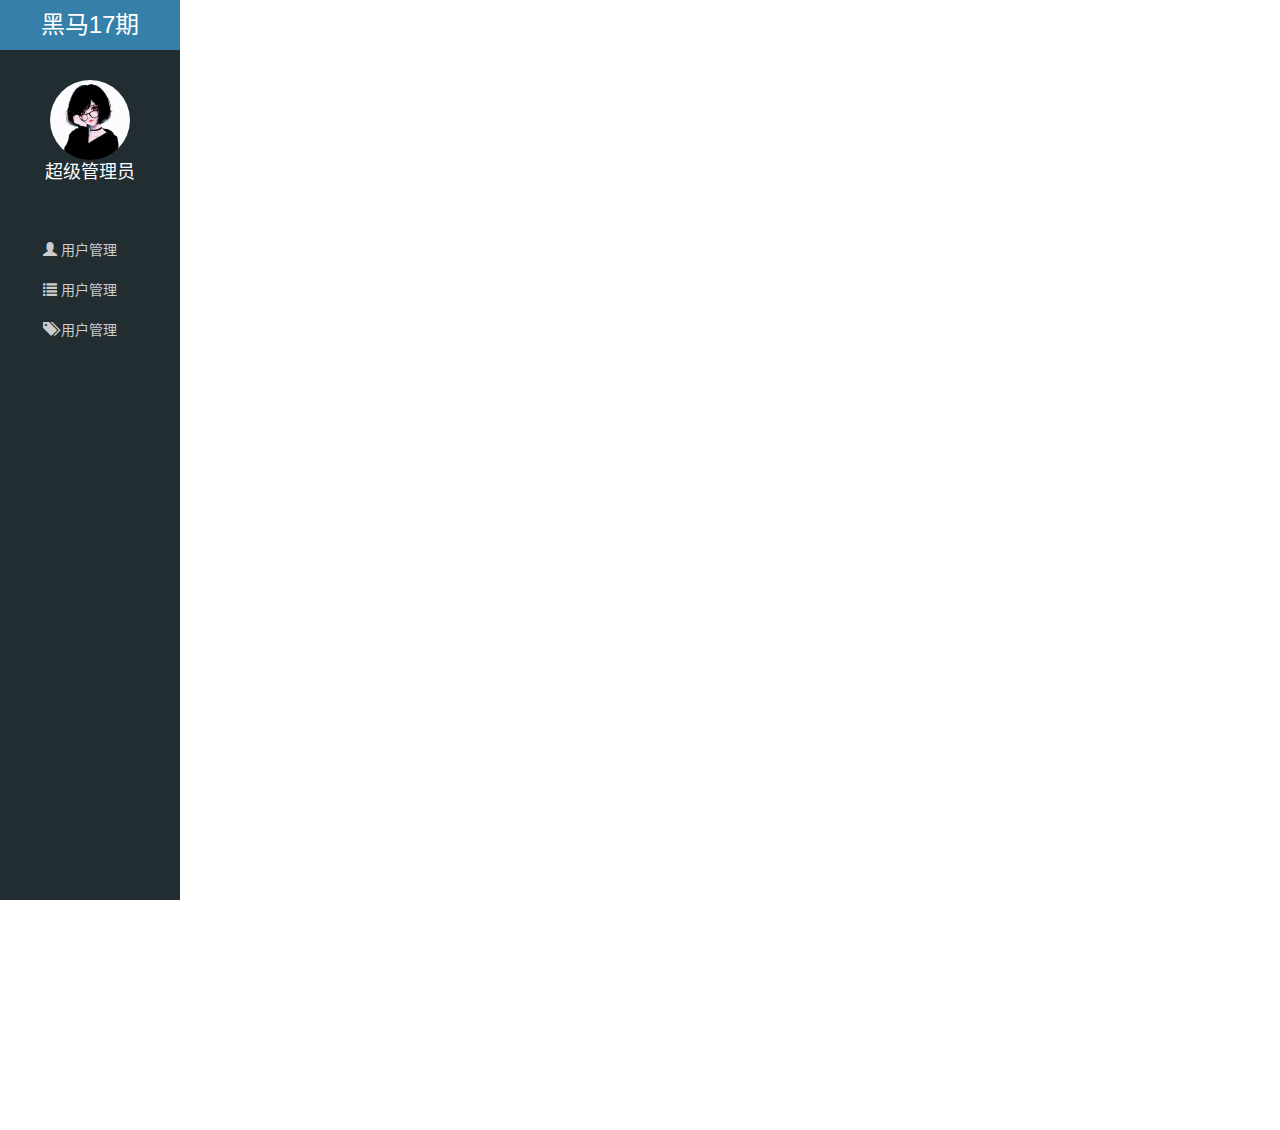
==== index.html @ f7be70d4 "首页侧边栏完成" ====
<!DOCTYPE html>
<html lang="zh-CN">
<head>
  <meta charset="UTF-8">
  <title>后台管理系统-首页</title>
  <link rel="stylesheet" href="lib/bootstrap/css/bootstrap.min.css">
  <link rel="stylesheet" href="lib/bootstrap-validator/css/bootstrapValidator.min.css">
  <link rel="stylesheet" href="css/common.css">

</head>
<body>
  <div class="lt_aside">
    <div class="brand">
      <a href="index.html">黑马17期</a>
    </div>
    <div class="user">
        <img src="images/u=2477183843,3072144325&fm=27&gp=0.jpg" alt="">
      <p>超级管理员</p>
    </div>
    <div class="nav">
      <ul>
        <li>
          <a href="user.html">
            <span class="glyphicon glyphicon-user"></span>
            <span>用户管理</span>
          </a>
        </li>
        <li>
          <a href="javascript:;">
            <span class="glyphicon glyphicon-list"></span>
            <span>用户管理</span>
          </a>
          <div class="second" style="display: none">
            <a href="first.html">一级分类</a>
            <a href="second.html">二级分类</a>
          </div>
        </li>
        <li>
          <a href="user.html">
            <span class="glyphicon glyphicon-tags"></span>
            <span>用户管理</span>
          </a>
        </li>
      </ul>
    </div>
  </div>

  


<script src="lib/jquery/jquery.min.js"></script>
<script src="lib/bootstrap/js/bootstrap.js"></script>
<script src="lib/bootstrap-validator/js/bootstrapValidator.js"></script>
<script src="js/login.js"></script>
  <script src="js/index.js"></script>
</body>
</html>
---- lib/bootstrap-validator/css/bootstrapValidator.min.css ----
/*!
 * BootstrapValidator (http://bootstrapvalidator.com)
 * The best jQuery plugin to validate form fields. Designed to use with Bootstrap 3
 *
 * @version     v0.5.1, built on 2014-08-22 4:55:09 PM
 * @author      https://twitter.com/nghuuphuoc
 * @copyright   (c) 2013 - 2014 Nguyen Huu Phuoc
 * @license     MIT
 */

.bv-form .help-block{margin-bottom:0}.bv-form .tooltip-inner{text-align:left}.nav-tabs li.bv-tab-success>a{color:#3c763d}.nav-tabs li.bv-tab-error>a{color:#a94442}
---- css/common.css ----
* {
  margin: 0;
  padding: 0;
  list-style: none;
}

a:link,
a:visited,
a:hover,
a:active {
  text-decoration: none;
}

html, body {
  height: 100%;
}
.bg_col {
  background-color: #222d32;
}

.mb {
  margin-top: 150px;
}

.panel-heading {
  text-align: center;
}

.lt_aside {
  width: 180px;
  background-color:#222d32;
  height: 100%;
  position: absolute;
  left:0;
  transition: all 1s;

}
.lt_aside .brand {
  width: 100%;
  background-color: #367fa9;
}

.brand a {
  font-size: 24px;
  color: #fff;
  display: block;
  height: 50px;
  text-align: center;
  line-height:50px;
}

.user {
  width: 100%;
  height: 150px;
}

.user img {
  display: block;
  height: 80px;
  width: 80px;
  margin: 30px auto 0;
  border-radius: 50%;
}

.user p {
  font-size: 18px;
  color: #fff;
  text-align: center;
}

.lt_aside .nav {
  width: 100%;
  height: 100%;
}
.nav a {
  height: 40px;
  padding-left: 40px;
  border: 3px solid transparent;
  line-height: 34px;
  display: block;
  color: #ccc;
}
.second a {
  padding-left: 60px;

}

.lt_aside .nav a.active {
  background-color: #000;
  border-left-color: blue;
}
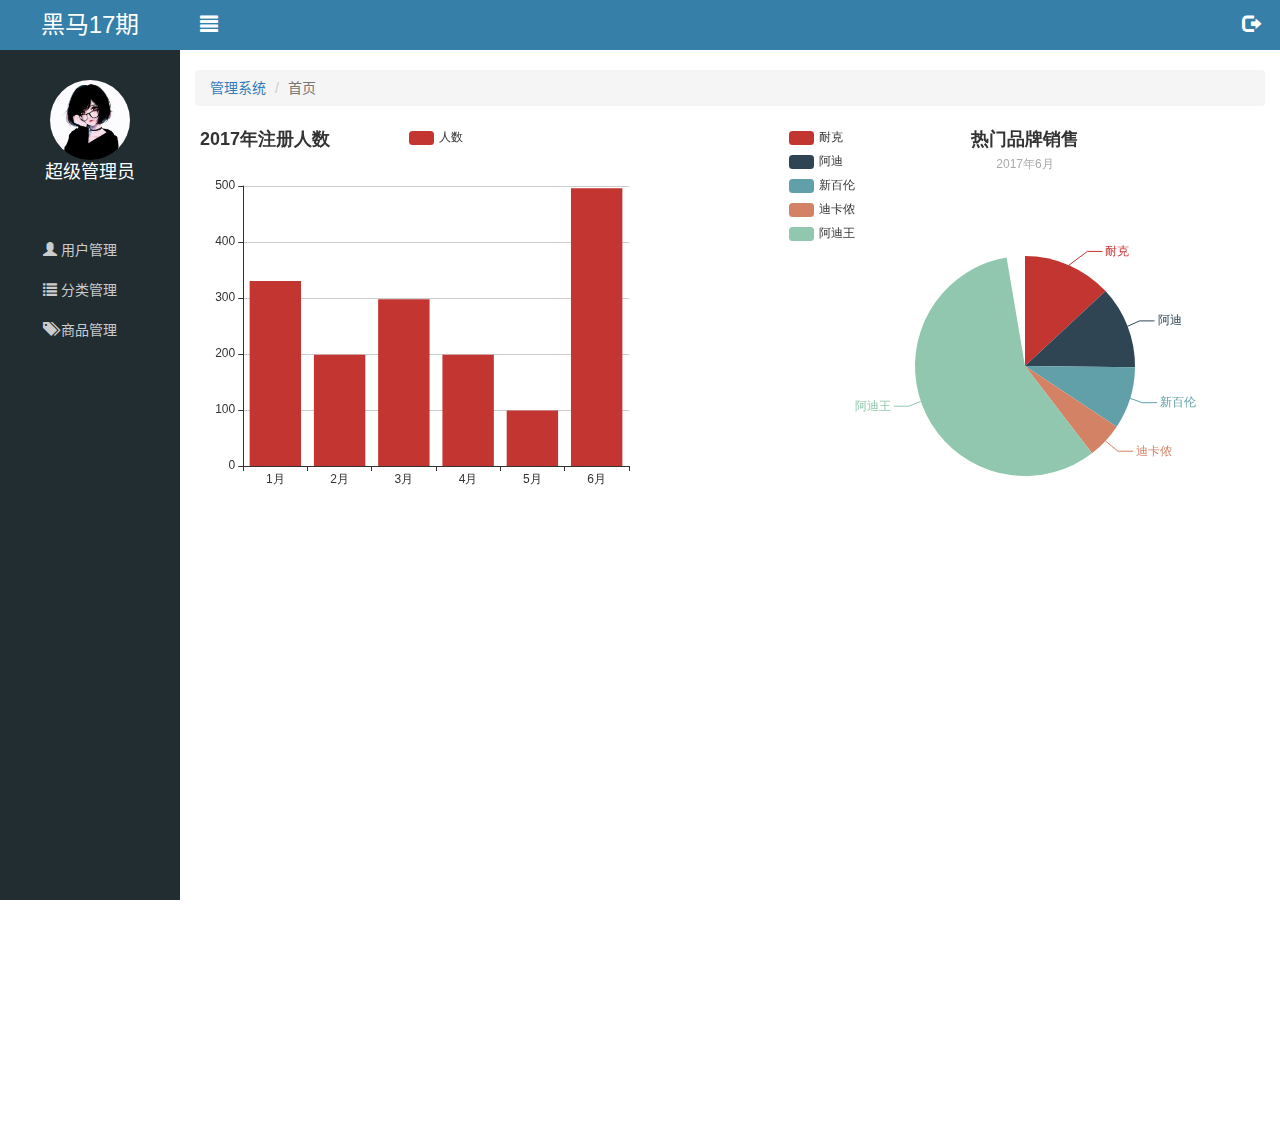
==== commit 5053a580: "首页完成" ====
--- a/index.html
+++ b/index.html
@@ -28,7 +28,7 @@
         <li>
           <a href="javascript:;">
             <span class="glyphicon glyphicon-list"></span>
-            <span>用户管理</span>
+            <span>分类管理</span>
           </a>
           <div class="second" style="display: none">
             <a href="first.html">一级分类</a>
@@ -36,22 +36,65 @@
           </div>
         </li>
         <li>
-          <a href="user.html">
+          <a href="product.html">
             <span class="glyphicon glyphicon-tags"></span>
-            <span>用户管理</span>
+            <span>商品管理</span>
           </a>
         </li>
       </ul>
     </div>
   </div>
 
-  
+  <div class="lt_main">
+    <div class="lt_header">
+      <a href="javascript:;" class="pull-left icon-menu">
+        <span class="glyphicon glyphicon-align-justify"></span>
+      </a>
+      <a href="javascript:;" class="pull-right icon-logout">
+        <span class="glyphicon glyphicon-log-out" ></span>
+      </a>
+    </div>
+    <div class="container-fluid">
+      <ol class="breadcrumb">
+        <li><a href="#">管理系统</a></li>
+        <li class="active">首页</li>
+      </ol>
+
+      <div class="lt_content">
+
+      <div class="chart_left pull-left">11</div>
+      <div class="chart_right pull-right">22</div>
+
+      </div>
+    </div>
+    </div>
 
 
-<script src="lib/jquery/jquery.min.js"></script>
-<script src="lib/bootstrap/js/bootstrap.js"></script>
-<script src="lib/bootstrap-validator/js/bootstrapValidator.js"></script>
-<script src="js/login.js"></script>
+  <div class="modal fade" tabindex="-1" id="logoutModal">
+    <div class="modal-dialog modal-sm" >
+      <div class="modal-content">
+        <div class="modal-header">
+          <button type="button" class="close" data-dismiss="modal"><span>&times;</span></button>
+          <h4 class="modal-title">温馨提示</h4>
+        </div>
+        <div class="modal-body">
+          <p class="text-danger"><span class="glyphicon glyphicon-info-sign"></span>您确定要退出后台管理系统吗？</p>
+        </div>
+        <div class="modal-footer">
+          <button type="button" class="btn btn-default" data-dismiss="modal">取消</button>
+          <button type="button" class="btn btn-primary btn_logout">退出</button>
+        </div>
+      </div>
+    </div>
+  </div>
+
+
+  <script src="lib/jquery/jquery.min.js"></script>
+  <script src="lib/bootstrap/js/bootstrap.js"></script>
+  <script src="lib/bootstrap-validator/js/bootstrapValidator.js"></script>
+  <script src="lib/nprogress/nprogress.js"></script>
+  <script src="lib/echarts/echarts.min.js"></script>
+  <script src="js/common.js"></script>
   <script src="js/index.js"></script>
-</body>
+  </body>
 </html>--- a/css/common.css
+++ b/css/common.css
@@ -35,16 +35,21 @@
   transition: all 1s;
 
 }
+.lt_aside.now {
+  left:-180px
+}
 .lt_aside .brand {
-  width: 100%;
-  background-color: #367fa9;
+  width: 180px;
+  height: 50px;
 }
 
 .brand a {
   font-size: 24px;
+  background-color: #367fa9;
   color: #fff;
   display: block;
-  height: 50px;
+  width: 100%;
+  height: 100%;
   text-align: center;
   line-height:50px;
 }
@@ -91,4 +96,33 @@
 }
 
 
+.lt_main {
+  padding-left: 180px;
+  transition: all 1s;
+  height: 100%;
+  width: 100%;
+}
+.lt_main .lt_header {
+  width: 100%;
+  height: 50px;
+  background-color: #367fa9;
+  margin-bottom: 20px;
+}
+.lt_main.now {
+  padding-left: 0px;
+}
 
+.lt_header a {
+  display: block;
+  height: 50px;
+  color: #fff;
+  font-size: 18px;
+  padding: 0 20px;
+  line-height: 50px;
+}
+
+.chart_left,
+.chart_right {
+  width: 45%;
+  height: 400px;
+}